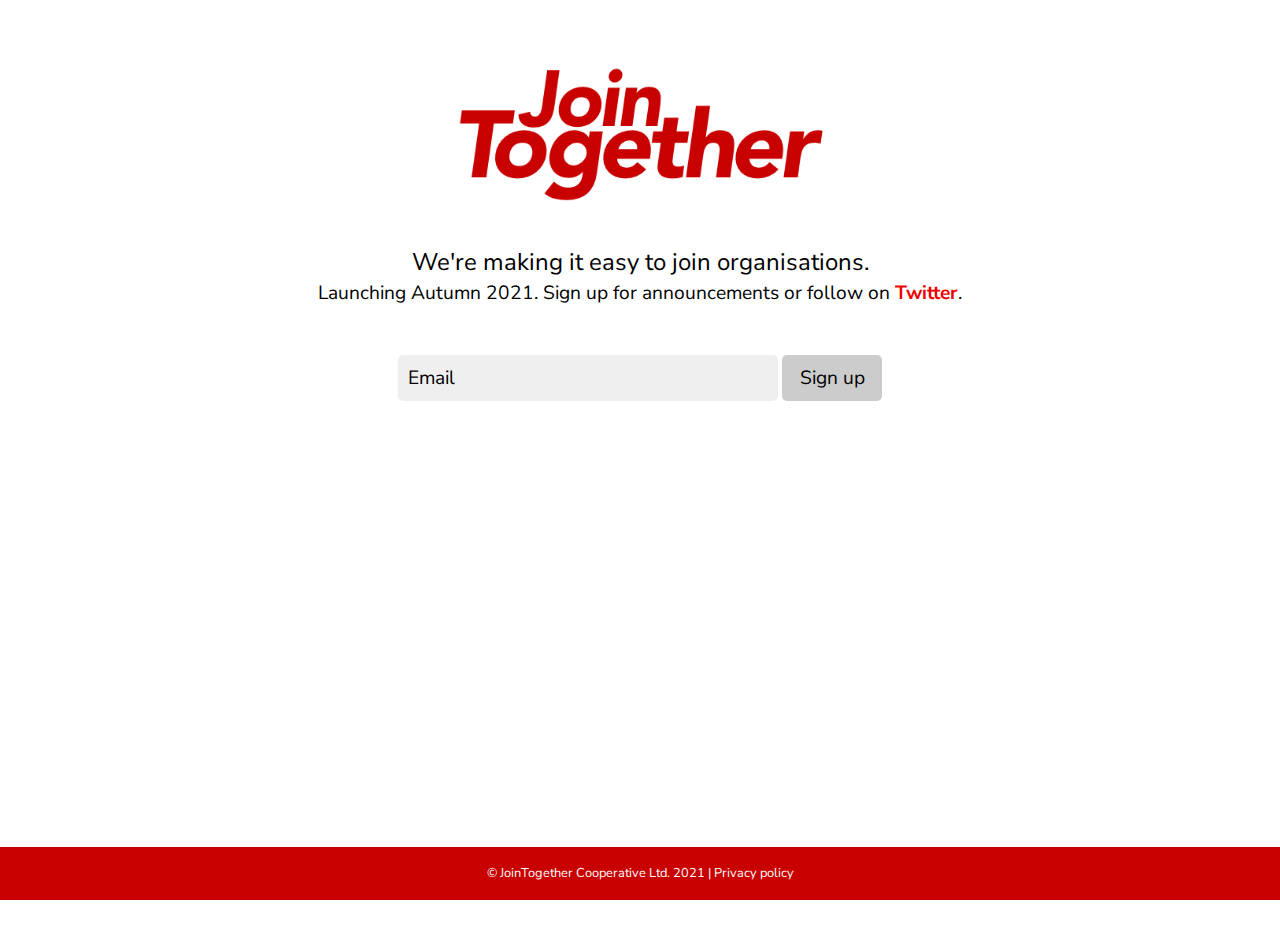
==== index.html @ f9e74cf7 "Initial commit" ====
<!DOCTYPE html>
<html>
<head>
  <meta http-equiv="content-type" content="text/html; charset=utf-8">
  <link rel="stylesheet" href="reset.css" type="text/css" />
  <link rel="stylesheet" href="main.css" type="text/css" />
  <link rel="preconnect" href="https://fonts.googleapis.com">
  <link rel="preconnect" href="https://fonts.gstatic.com" crossorigin>
  <link href="https://fonts.googleapis.com/css2?family=Nunito+Sans:wght@800&display=swap" rel="stylesheet">
  <title>JoinTogether</title>
  <meta name="description" content="JoinTogether | Making joining easier">
  <meta name="viewport" content="width=device-width, initial-scale=1">
  <link rel="apple-touch-icon" sizes="180x180" href="favicon/apple-touch-icon.png">
  <link rel="icon" type="image/png" sizes="32x32" href="favicon/favicon-32x32.png">
  <link rel="icon" type="image/png" sizes="16x16" href="favicon/favicon-16x16.png">
  <link rel="manifest" href="favicon/site.webmanifest">
  <link rel="mask-icon" href="favicon/safari-pinned-tab.svg" color="#5bbad5">
  <meta name="msapplication-TileColor" content="#da532c">
  <meta name="theme-color" content="#ffffff">
</head>
<body>

<header>
<h1>JoinTogether</h1>

<h2>We're making it easy to join organisations.</h2>
<h4>Launching Autumn 2021. Sign up for announcements or follow on <a href="https://twitter.com/jointogetherhq">Twitter</a>.</h4>
</header>

<main>
<!-- Begin Mailchimp Signup Form -->
<div id="mc_embed_signup">
<form action="https://online.us6.list-manage.com/subscribe/post?u=96b2d2fa2d0acc9a1edc93fc3&amp;id=14dbb05ceb" method="post" id="mc-embedded-subscribe-form" name="mc-embedded-subscribe-form" class="validate" target="_blank" novalidate>
    <div id="mc_embed_signup_scroll">

<div class="mc-field-group">
    <input type="email" name="EMAIL" onfocus="if (this.value=='Email') this.value = ''" class="required email" value="Email" id="mce-EMAIL">
    <input type="submit" value="Sign up" name="subscribe" id="mc-embedded-subscribe" class="button">
</div>
	<div id="mce-responses" class="clear">
		<div class="response" id="mce-error-response" style="display:none"></div>
		<div class="response" id="mce-success-response" style="display:none"></div>
	</div>    <!-- real people should not fill this in and expect good things - do not remove this or risk form bot signups-->
    <div style="position: absolute; left: -5000px;" aria-hidden="true"><input type="text" name="b_96b2d2fa2d0acc9a1edc93fc3_14dbb05ceb" tabindex="-1" value=""></div>
    </div>
</form>
</div>
<script type='text/javascript' src='//s3.amazonaws.com/downloads.mailchimp.com/js/mc-validate.js'></script><script type='text/javascript'>(function($) {window.fnames = new Array(); window.ftypes = new Array();fnames[0]='EMAIL';ftypes[0]='email';fnames[1]='FNAME';ftypes[1]='text';fnames[2]='LNAME';ftypes[2]='text';fnames[3]='ADDRESS';ftypes[3]='address';fnames[4]='PHONE';ftypes[4]='phone';fnames[5]='BIRTHDAY';ftypes[5]='birthday';fnames[6]='ORG';ftypes[6]='text';}(jQuery));var $mcj = jQuery.noConflict(true);</script>
<!--End mc_embed_signup-->
</main>
<footer>
<p>&copy; JoinTogether Cooperative Ltd. 2021 | Privacy policy</p>
</footer>

</body>
</html>
---- main.css ----
/* Main.css */

html, body {
  height: 100%;
}

.grid-container {
  min-height: 100%;
  margin: 0 auto -12em;
  height: 100%;
}

body {
  font-family: 'Nunito Sans', sans-serif;
}

h1, h2, h3, h4 {
  /* font-weight: bold; */
  /* text-transform: uppercase; */
}

h1 {
    text-align: center;
    font-size: 3em;
    color: #EE0000;
    background-image: url("jt_logo_dark_red_830px.png");
    text-indent: -5000px;
    display: block;
    width: 400px;
    margin: auto;
    height: 170px;
    background-repeat: no-repeat;
    background-size: 400px;
}

label {
  display: none;
}

h2 {
  font-size: 1.5rem;
  text-align: center;
    margin-top: 2rem;
    margin-bottom: 0.5rem;
    line-height: 1.6rem;
}

.button {
  width: 30%;
  max-width: 100px;
  background-color: #ccc;
}

.email {
  width: 60%;
}

h4 {
  text-align: center;
  margin-bottom: 2rem;
  line-height: 1.2rem;
  font-size: 1.2rem;
}

#mc_embed_signup {
  width: 50%;
  max-width: 600px;
  padding: 20px;
  margin: 0px auto;
  text-align: center;
  background: white;
}

input {
  font-size: 1.2rem;
  font-family: 'Nunito Sans', sans-serif;
  border: 0px;
  padding: 10px;
  background-color: #efefef;
  border-radius: 5px;
}

a {
  color: #EE0000;
  font-weight: bold;
  text-decoration: none;
  outline: none;
  /* font-size: 0.8em; */
}

a:hover {
  text-decoration: underline;
}

pre {
  font-size: 100%;
  line-height: 120%;
  margin-top: 0.5em;
}

header {
  margin-top: 3rem;
}

footer {
  font-size: 0.8rem;
  text-align: center;
  padding: 20px 0px;
  position: absolute;
  bottom: 0;
  width: 100%;
  background-color: #c80000;
  color: white;
}


/* When the screen is less than 600 pixels wide, hide all links, except for the first one ("Home"). Show the link that contains should open and close the topnav (.icon) */
@media screen and (max-width: 600px) {
  #mc_embed_signup {
    width: 80%;
    min-width: 350px;

  }

}
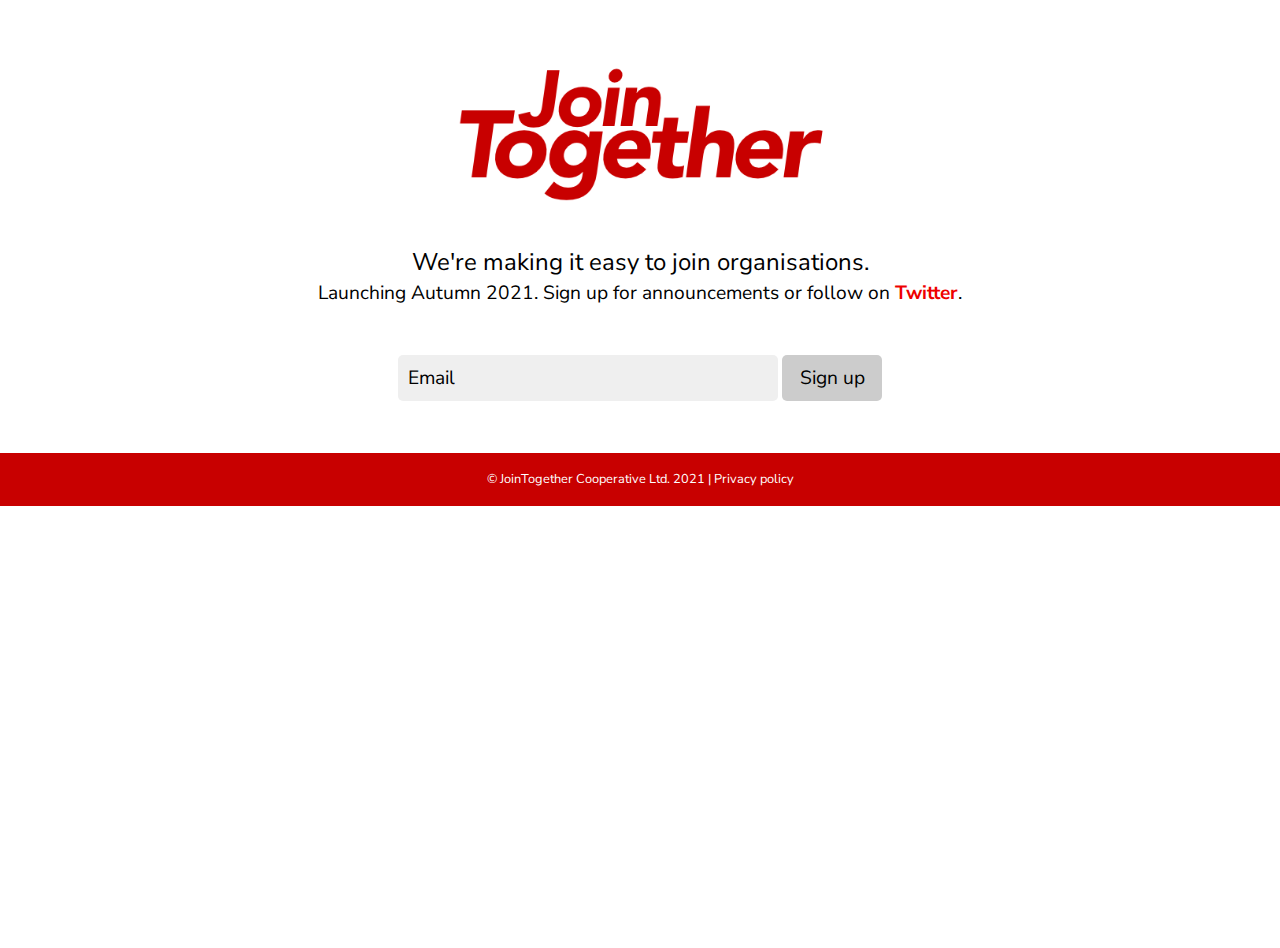
==== commit 1c61f872: "Sam's updated privacy policy" ====
--- a/index.html
+++ b/index.html
@@ -19,16 +19,16 @@
   <meta name="msapplication-TileColor" content="#da532c">
   <meta name="theme-color" content="#ffffff">
 </head>
-<body>
+<body id="homepage">
 
-<header>
+<header class="center">
 <h1>JoinTogether</h1>
 
 <h2>We're making it easy to join organisations.</h2>
 <h4>Launching Autumn 2021. Sign up for announcements or follow on <a href="https://twitter.com/jointogetherhq">Twitter</a>.</h4>
 </header>
 
-<main>
+<main class="center">
 <!-- Begin Mailchimp Signup Form -->
 <div id="mc_embed_signup">
 <form action="https://online.us6.list-manage.com/subscribe/post?u=96b2d2fa2d0acc9a1edc93fc3&amp;id=14dbb05ceb" method="post" id="mc-embedded-subscribe-form" name="mc-embedded-subscribe-form" class="validate" target="_blank" novalidate>
@@ -49,7 +49,7 @@
 <script type='text/javascript' src='//s3.amazonaws.com/downloads.mailchimp.com/js/mc-validate.js'></script><script type='text/javascript'>(function($) {window.fnames = new Array(); window.ftypes = new Array();fnames[0]='EMAIL';ftypes[0]='email';fnames[1]='FNAME';ftypes[1]='text';fnames[2]='LNAME';ftypes[2]='text';fnames[3]='ADDRESS';ftypes[3]='address';fnames[4]='PHONE';ftypes[4]='phone';fnames[5]='BIRTHDAY';ftypes[5]='birthday';fnames[6]='ORG';ftypes[6]='text';}(jQuery));var $mcj = jQuery.noConflict(true);</script>
 <!--End mc_embed_signup-->
 </main>
-<footer>
+<footer class="center">
 <p>&copy; JoinTogether Cooperative Ltd. 2021 | Privacy policy</p>
 </footer>
 
--- a/main.css
+++ b/main.css
@@ -20,7 +20,6 @@
 }
 
 h1 {
-    text-align: center;
     font-size: 3em;
     color: #EE0000;
     background-image: url("jt_logo_dark_red_830px.png");
@@ -39,7 +38,6 @@
 
 h2 {
   font-size: 1.5rem;
-  text-align: center;
     margin-top: 2rem;
     margin-bottom: 0.5rem;
     line-height: 1.6rem;
@@ -55,11 +53,42 @@
   width: 60%;
 }
 
+.center {
+  text-align: center;
+}
+
 h4 {
-  text-align: center;
   margin-bottom: 2rem;
   line-height: 1.2rem;
   font-size: 1.2rem;
+}
+
+.left {
+  margin: 0px auto;
+  max-width: 600px;
+}
+
+.left h4 {
+  margin-bottom: 1rem;
+  margin-top: 2rem;
+}
+
+.left p, .left pre {
+  font-family: sans-serif;
+  margin-bottom: 1rem;
+  line-height: 1.5rem;
+}
+
+.left pre {
+  font-size: 0.9rem;
+}
+
+.left ul li {
+  font-family: sans-serif;
+  list-style: disc;
+  margin-left: 2rem;
+  margin-bottom: 0.5rem;
+  line-height: 1.5rem;
 }
 
 #mc_embed_signup {
@@ -67,7 +96,6 @@
   max-width: 600px;
   padding: 20px;
   margin: 0px auto;
-  text-align: center;
   background: white;
 }
 
@@ -104,10 +132,8 @@
 
 footer {
   font-size: 0.8rem;
-  text-align: center;
   padding: 20px 0px;
-  position: absolute;
-  bottom: 0;
+  margin-top: 2rem;
   width: 100%;
   background-color: #c80000;
   color: white;
@@ -122,4 +148,11 @@
 
   }
 
+  .left {
+    margin: 0px auto;
+    padding: 0px 20px;
+    min-width: 350px;
+    max-width: 600px;
+  }
+
 }
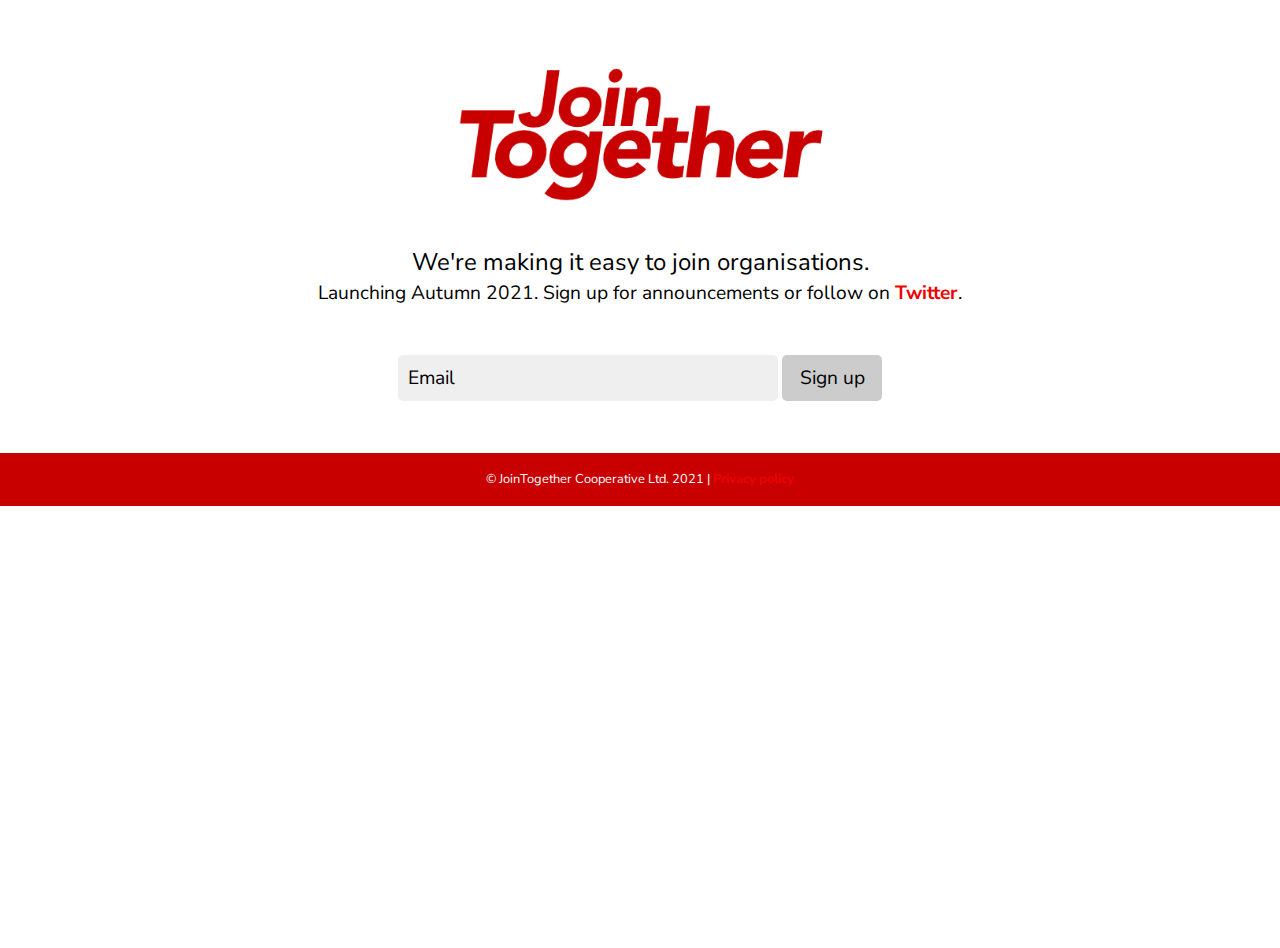
==== commit 2abe7fbe: "Fix the privacy links" ====
--- a/index.html
+++ b/index.html
@@ -50,7 +50,7 @@
 <!--End mc_embed_signup-->
 </main>
 <footer class="center">
-<p>&copy; JoinTogether Cooperative Ltd. 2021 | Privacy policy</p>
+<p>&copy; JoinTogether Cooperative Ltd. 2021 | <a href="/privacy.html">Privacy policy</a></p>
 </footer>
 
 </body>
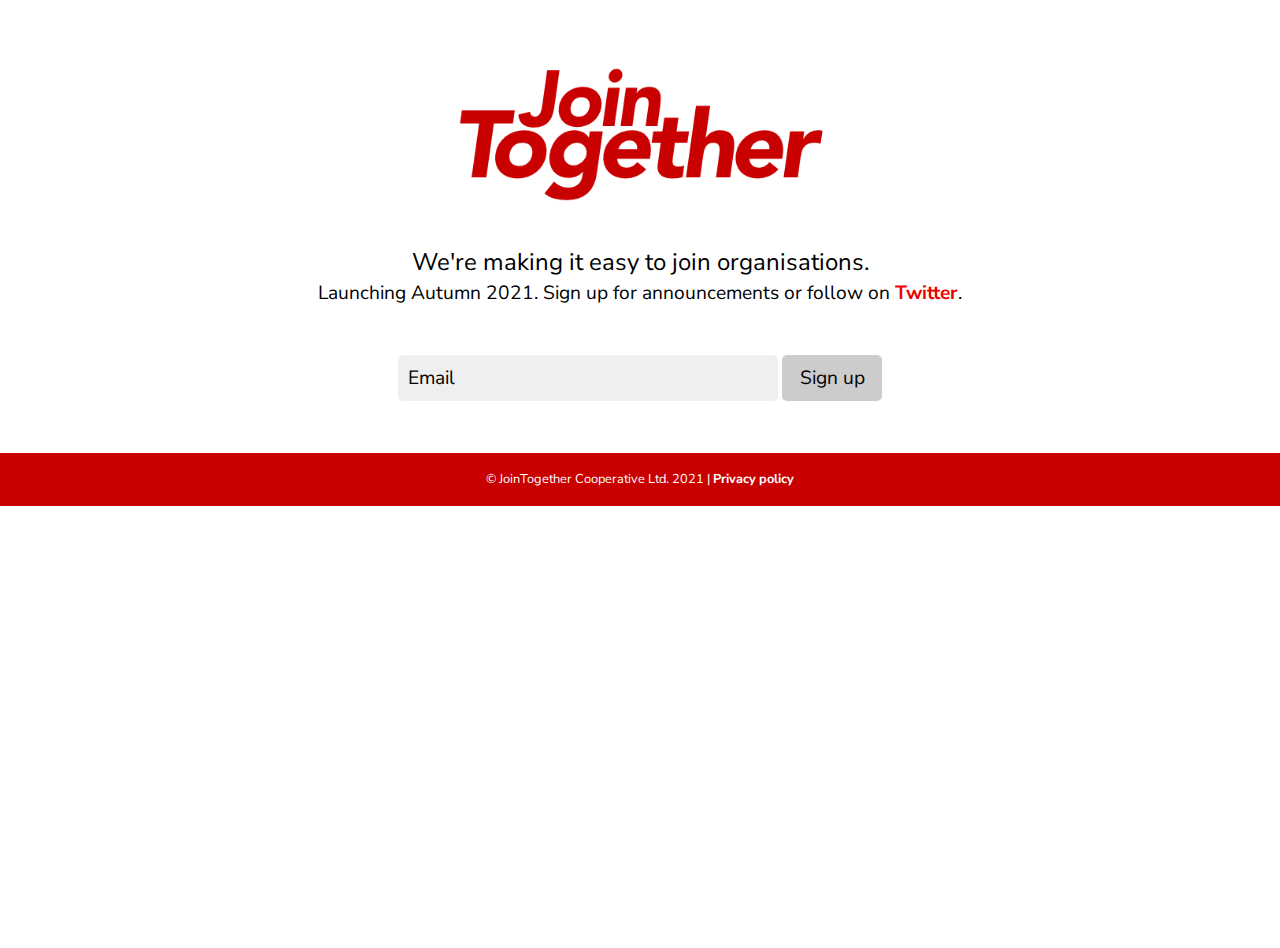
==== commit 87ac2c98: "Add lang attribute to html tag" ====
--- a/index.html
+++ b/index.html
@@ -1,6 +1,6 @@
 
 <!DOCTYPE html>
-<html>
+<html lang="en">
 <head>
   <meta http-equiv="content-type" content="text/html; charset=utf-8">
   <link rel="stylesheet" href="reset.css" type="text/css" />
--- a/main.css
+++ b/main.css
@@ -12,11 +12,6 @@
 
 body {
   font-family: 'Nunito Sans', sans-serif;
-}
-
-h1, h2, h3, h4 {
-  /* font-weight: bold; */
-  /* text-transform: uppercase; */
 }
 
 h1 {
@@ -139,6 +134,10 @@
   color: white;
 }
 
+footer a {
+  color: white;
+}
+
 
 /* When the screen is less than 600 pixels wide, hide all links, except for the first one ("Home"). Show the link that contains should open and close the topnav (.icon) */
 @media screen and (max-width: 600px) {
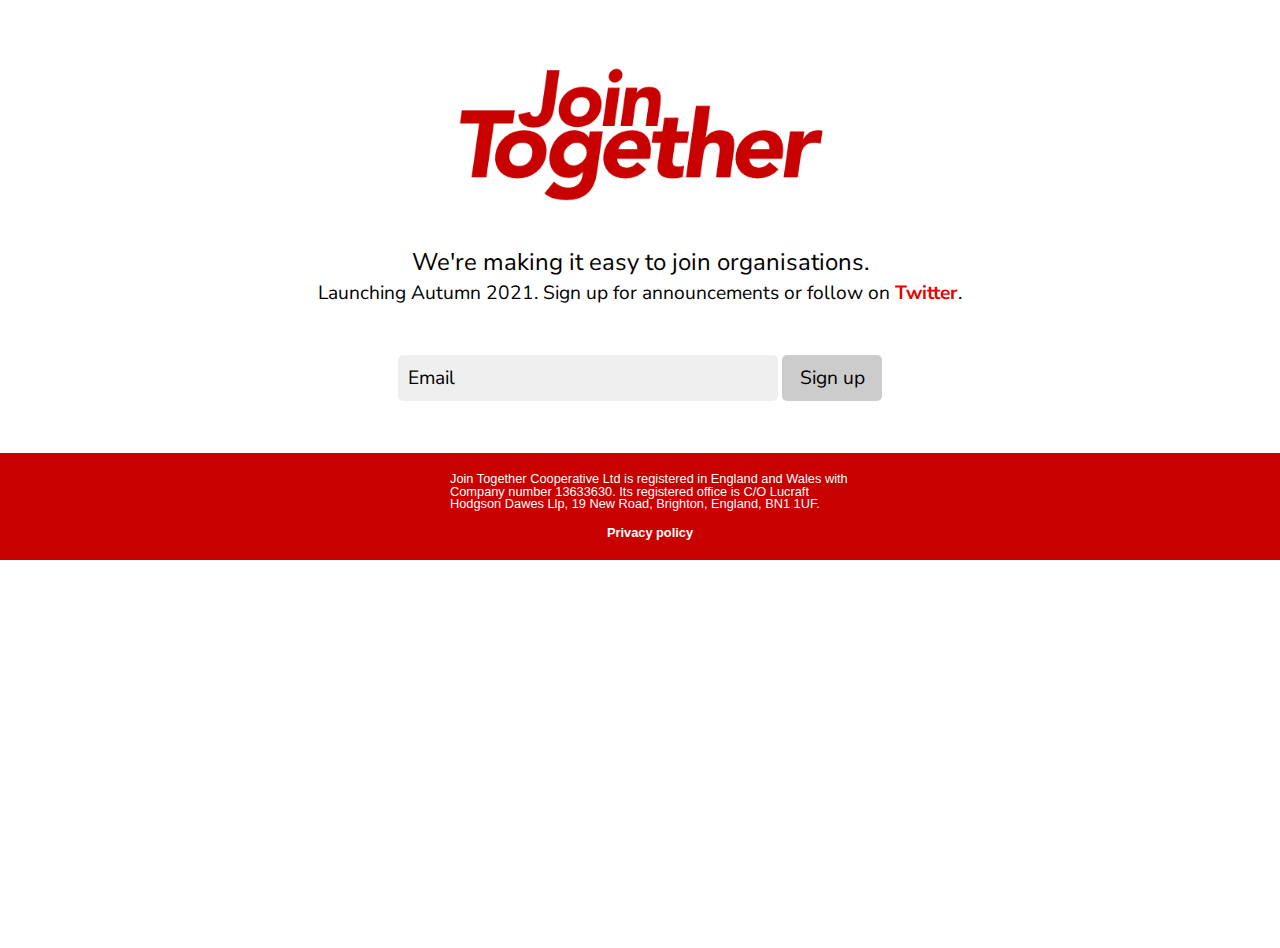
==== commit 61d8e1fb: "Update footer with full company information" ====
--- a/index.html
+++ b/index.html
@@ -49,8 +49,16 @@
 <script type='text/javascript' src='//s3.amazonaws.com/downloads.mailchimp.com/js/mc-validate.js'></script><script type='text/javascript'>(function($) {window.fnames = new Array(); window.ftypes = new Array();fnames[0]='EMAIL';ftypes[0]='email';fnames[1]='FNAME';ftypes[1]='text';fnames[2]='LNAME';ftypes[2]='text';fnames[3]='ADDRESS';ftypes[3]='address';fnames[4]='PHONE';ftypes[4]='phone';fnames[5]='BIRTHDAY';ftypes[5]='birthday';fnames[6]='ORG';ftypes[6]='text';}(jQuery));var $mcj = jQuery.noConflict(true);</script>
 <!--End mc_embed_signup-->
 </main>
-<footer class="center">
-<p>&copy; JoinTogether Cooperative Ltd. 2021 | <a href="/privacy.html">Privacy policy</a></p>
+<footer>
+  <p class="company-info">
+    Join Together Cooperative Ltd is registered in England and Wales with
+    Company number 13633630.
+    Its registered office is C/O Lucraft Hodgson Dawes Llp, 19 New Road,
+    Brighton, England, BN1 1UF.
+  </p>
+  <p>
+    <a href="/privacy">Privacy policy</a>
+  </p>
 </footer>
 
 </body>
--- a/main.css
+++ b/main.css
@@ -11,6 +11,12 @@
 }
 
 body {
+  font-family: sans-serif;
+}
+p {
+  display: block;
+}
+h1,h2,h3,h4,h5,h6 {
   font-family: 'Nunito Sans', sans-serif;
 }
 
@@ -38,6 +44,34 @@
     line-height: 1.6rem;
 }
 
+h3 {
+  margin-top: 1.5rem;
+  margin-bottom: 1rem;
+  line-height: 1.4rem;
+  font-size: 1.3rem;
+}
+
+h4 {
+  margin-bottom: 2rem;
+  line-height: 1.2rem;
+  font-size: 1.2rem;
+}
+strong {
+  font-weight: bold;
+}
+
+td {
+  padding:  0.5rem 0;
+  font-weight: normal;
+}
+th {
+  text-align: left;
+}
+
+.width-30 {
+  width: 30%;
+}
+
 .button {
   width: 30%;
   max-width: 100px;
@@ -50,12 +84,6 @@
 
 .center {
   text-align: center;
-}
-
-h4 {
-  margin-bottom: 2rem;
-  line-height: 1.2rem;
-  font-size: 1.2rem;
 }
 
 .left {
@@ -126,18 +154,33 @@
 }
 
 footer {
+  display: flex;
+  flex-direction: column;
+  justify-content: center;
+  align-items:center;
+
   font-size: 0.8rem;
-  padding: 20px 0px;
+  padding: 20px 10px;
   margin-top: 2rem;
   width: 100%;
   background-color: #c80000;
   color: white;
 }
-
 footer a {
   color: white;
 }
-
+footer .company-info {
+  max-width: 400px;
+  margin-bottom:  1rem;
+}
+
+dt {
+  font-family: 'Nunito Sans', sans-serif;
+  line-height:  1.2rem;
+}
+dd {
+  margin-bottom: 1rem;
+}
 
 /* When the screen is less than 600 pixels wide, hide all links, except for the first one ("Home"). Show the link that contains should open and close the topnav (.icon) */
 @media screen and (max-width: 600px) {
@@ -154,4 +197,7 @@
     max-width: 600px;
   }
 
-}
+  footer {
+    font-size: 1rem;
+  }
+}
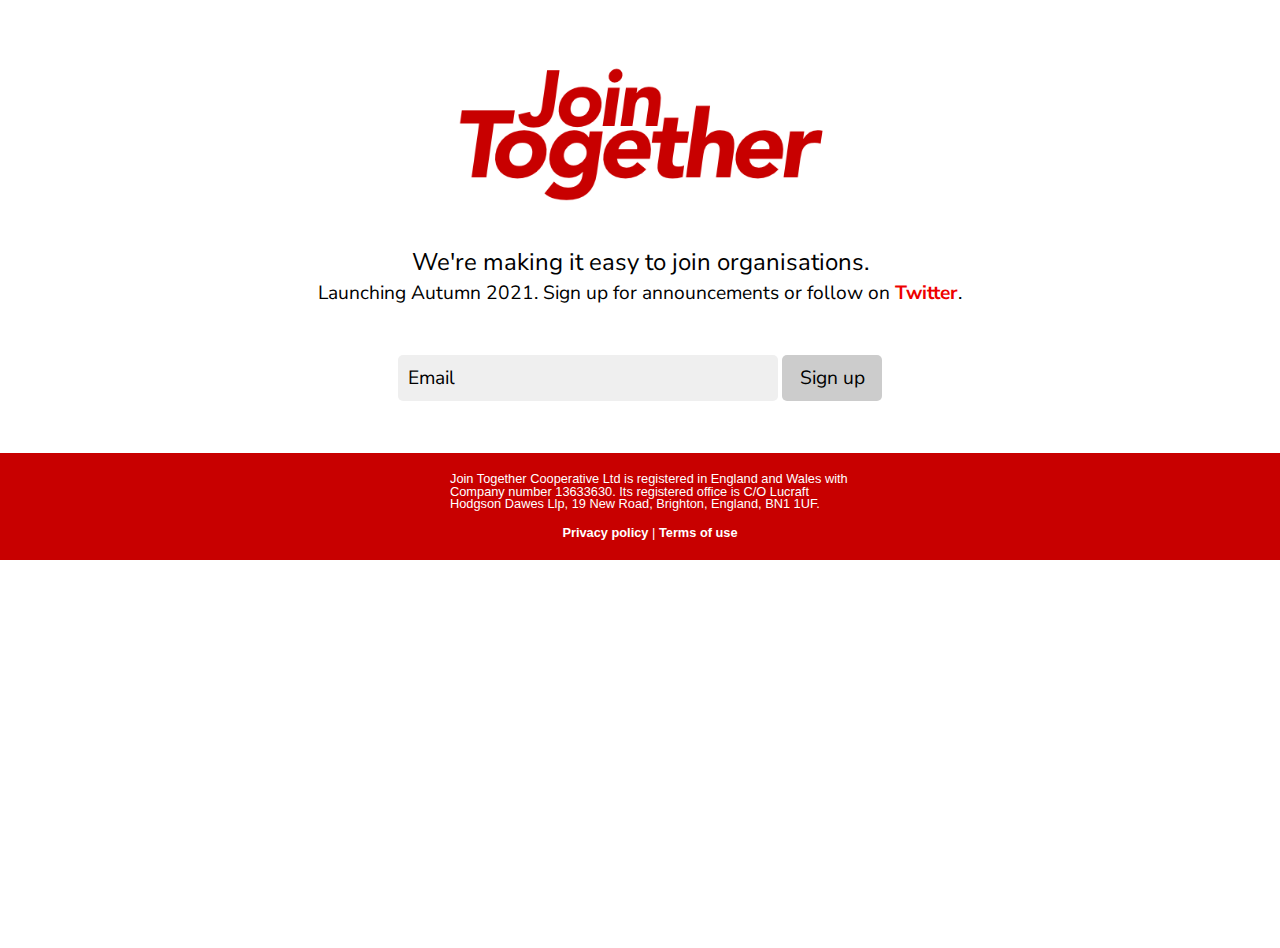
==== commit e1254072: "Link to terms of use from footer" ====
--- a/index.html
+++ b/index.html
@@ -8,8 +8,8 @@
   <link rel="preconnect" href="https://fonts.googleapis.com">
   <link rel="preconnect" href="https://fonts.gstatic.com" crossorigin>
   <link href="https://fonts.googleapis.com/css2?family=Nunito+Sans:wght@800&display=swap" rel="stylesheet">
-  <title>JoinTogether</title>
-  <meta name="description" content="JoinTogether | Making joining easier">
+  <title>Join Together | Making joining easier</title>
+  <meta name="description" content="Join Together | Helping unions get more members online">
   <meta name="viewport" content="width=device-width, initial-scale=1">
   <link rel="apple-touch-icon" sizes="180x180" href="favicon/apple-touch-icon.png">
   <link rel="icon" type="image/png" sizes="32x32" href="favicon/favicon-32x32.png">
@@ -57,7 +57,8 @@
     Brighton, England, BN1 1UF.
   </p>
   <p>
-    <a href="/privacy">Privacy policy</a>
+    <a href="/privacy">Privacy policy</a> |
+    <a href="/terms">Terms of use</a>
   </p>
 </footer>
 
--- a/main.css
+++ b/main.css
@@ -68,6 +68,16 @@
   text-align: left;
 }
 
+ol.legal {
+  list-style-type: lower-alpha;
+  list-style-position: inside;
+}
+ol.legal li {
+  margin-left: 2rem;
+  margin-bottom: 0.5rem;
+  line-height: 1.5rem;
+}
+
 .width-30 {
   width: 30%;
 }
